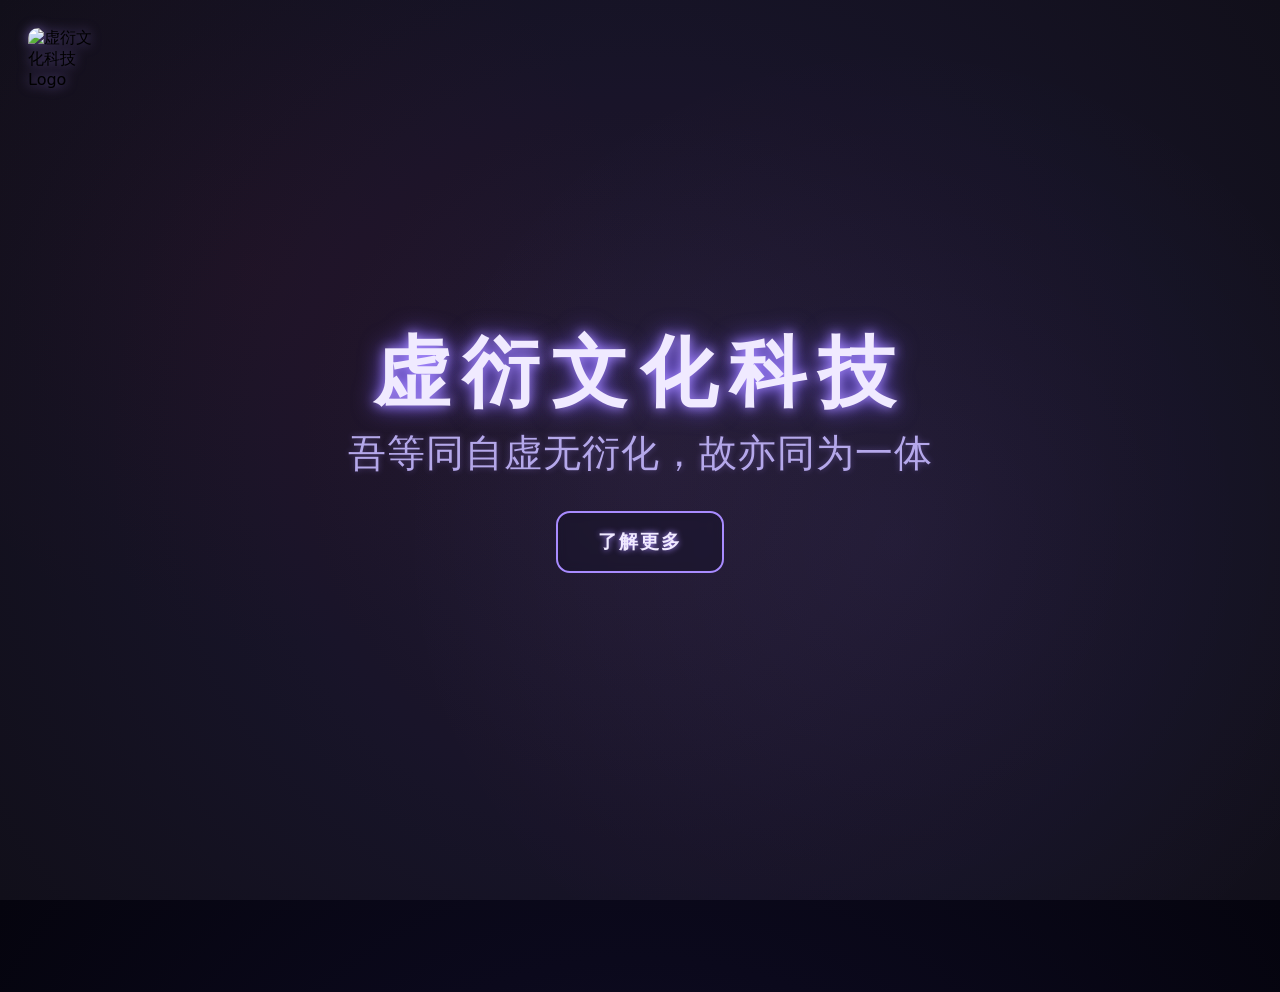
==== index.html @ 368e0010 "perf: 全面优化 — WebP图片/公共代码/无障碍/动画降级/分享meta - 图片: PNG(31.4MB) -> WebP(2.4MB)，压缩92%；新增38张分镜图修复文本模板页裂图 - " ====
<!DOCTYPE html>
<html lang="zh-CN">
<head>
    <meta charset="UTF-8">
    <meta name="viewport" content="width=device-width, initial-scale=1.0, user-scalable=no, viewport-fit=cover">
    <title>虚衍|主页</title>
    <link id="faviconLink" rel="icon" type="image/webp" href="./0虚衍主页/logo.webp">
    <link rel="apple-touch-icon" href="./0虚衍主页/logo.webp">
    <meta name="theme-color" content="#131129">
    <meta name="description" content="虚衍教派官方网站 — 虚无中衍化的世界，从诞生到神明意志的完整叙事。">
    <meta property="og:type" content="website">
    <meta property="og:site_name" content="虚衍教派">
    <meta property="og:title" content="虚衍 | 虚衍教派">
    <meta property="og:description" content="虚衍教派官方网站 — 虚无中衍化的世界，从诞生到神明意志的完整叙事。">
    <meta property="og:image" content="./0虚衍主页/logo.webp">
    <meta name="twitter:card" content="summary_large_image">
    <meta name="twitter:title" content="虚衍 | 虚衍教派">
    <meta name="twitter:description" content="虚衍教派官方网站 — 虚无中衍化的世界，从诞生到神明意志的完整叙事。">
    <meta name="twitter:image" content="./0虚衍主页/logo.webp">
<style>
        /* ---------- 全局样式重置 + 响应式基准 ---------- */
        * {
            margin: 0;
            padding: 0;
            box-sizing: border-box;
            user-select: none;
            -webkit-tap-highlight-color: transparent;
        }

        body {
            width: 100vw;
            height: 100vh;
            overflow: hidden;
            background: radial-gradient(circle at center, #131129 0%, #0b091c 50%, #05040e 100%);
            font-family: "思源黑体", "微软雅黑", "Segoe UI", system-ui, -apple-system, BlinkMacSystemFont, sans-serif;
            display: flex;
            flex-direction: column;
            align-items: center;
            justify-content: center;
            position: relative;
            cursor: default;
            touch-action: manipulation;
        }

        /* 长按进度圆环 */
        .press-ring {
            position: fixed;
            width: clamp(44px, 8vw, 60px);
            height: clamp(44px, 8vw, 60px);
            pointer-events: none;
            z-index: 9999;
            display: none;
            transform: translate(-50%, -50%);
            left: 0;
            top: 0;
        }

        .white-flash {
            position: fixed;
            inset: 0;
            background: #ffffff;
            opacity: 0;
            pointer-events: none;
            z-index: 999999;
            transition: opacity 1s ease;
        }

        /* 星空背景容器 */
        .sky-container {
            position: absolute;
            width: 100vw;
            height: 100vh;
            top: 0;
            left: 0;
            pointer-events: none;
        }

        .bg-glow {
            position: absolute;
            width: 100%;
            height: 100%;
            background: radial-gradient(circle at center, rgba(122, 9, 28, 0.05) 0%, transparent 70%);
        }

        .nebula {
            position: absolute;
            width: 100%;
            height: 100%;
            background: 
                radial-gradient(circle clamp(180px, 35vw, 380px) at 20% 30%, rgba(122, 9, 28, 0.08) 0%, transparent 100%),
                radial-gradient(circle clamp(240px, 45vw, 500px) at 70% 60%, rgba(168, 139, 255, 0.06) 0%, transparent 100%);
        }

        .mist {
            position: absolute;
            width: 100%;
            height: 100%;
            background: rgba(224, 216, 255, 0.05);
            animation: mistPulse 10s infinite ease-in-out;
        }
        @keyframes mistPulse {
            0%, 100% { opacity: 0.2; }
            50% { opacity: 0.5; }
        }

        .distant-star {
            position: absolute;
            background: #e0d8ff;
            border-radius: 50%;
            filter: drop-shadow(0 0 5px #a88bff);
            animation: starTwinkle var(--twinkle-duration) infinite ease-in-out;
        }
        @keyframes starTwinkle {
            0%, 100% { opacity: 0.8; transform: scale(0.5); }
            50% { opacity: 1; transform: scale(1.5); }
        }

        /* Logo样式 (呼吸发光 + 触碰辉光) */
        .logo {
            position: fixed;
            top: clamp(12px, 3vw, 28px);
            left: clamp(12px, 3vw, 28px);
            width: clamp(45px, 8vw, 70px);
            height: auto;
            z-index: 100;
            cursor: pointer;
            transition: transform 0.2s cubic-bezier(0.2, 0.9, 0.4, 1.1);
            border-radius: 12px;
            background: transparent;
        }
        .logo-img {
            width: 100%;
            height: auto;
            display: block;
            border-radius: 10px;
            animation: logoRotate 25s linear infinite, logoBreathingGlow 10s ease-in-out infinite;
            transform-origin: center;
            filter: drop-shadow(0 0 6px rgba(168, 139, 255, 0.6));
        }
        @keyframes logoRotate {
            0% { transform: rotate(0deg); }
            100% { transform: rotate(360deg); }
        }
        @keyframes logoBreathingGlow {
            0%, 100% { filter: drop-shadow(0 0 10px rgba(168, 139, 255, 0.5)) drop-shadow(0 0 50px rgba(122, 92, 255, 0.3)); }
            50% { filter: drop-shadow(0 0 5px #a88bff) drop-shadow(0 0 10px rgba(168, 139, 255, 0.8)); }
        }
        .logo::after {
            content: '';
            position: absolute;
            top: -6px;
            left: -6px;
            right: -6px;
            bottom: -6px;
            background: radial-gradient(circle, rgba(168, 139, 255, 0.3), transparent 70%);
            border-radius: 20px;
            opacity: 0;
            transition: opacity 0.25s ease;
            pointer-events: none;
            z-index: -1;
        }
        .logo:hover::after,
        .logo:active::after,
        .logo.touch-glow::after {
            opacity: 0.9;
        }
        .logo:active {
            transform: scale(0.97);
        }

        /* 主容器 */
        .main-content {
            text-align: center;
            z-index: 5;
            transition: transform 0.3s ease;
            width: 90%;
            max-width: 1200px;
            margin: 0 auto;
            padding: 0 1rem;
        }
        .main-content.move-up {
            transform: translateY(clamp(-60px, -10vh, -100px));
        }

        /* 主标题样式 */
        .main-title {
            font-size: clamp(3rem, 6vw, 5rem);
            font-weight: 1000;
            letter-spacing: clamp(4px, 1.5vw, 12px);
            text-shadow: 0 0 12px #a88bff, 0 0 25px #7a5cff;
            margin-bottom: 0.5rem;
            animation: glowPulse 5s infinite ease-in-out, fadeUp 0.8s ease;
            line-height: 1.2;
            white-space: nowrap;
            color: #f0eaff;
        }
        @keyframes glowPulse {
            0%, 100% { text-shadow: 0 0 15px #a88bff, 0 0 30px #7a5cff; }
            50% { text-shadow: 0 0 25px #c5b8ff, 0 0 50px #a88bff; }
        }

        /* 副标题样式 */
        .sub-title {
            font-size: clamp(1rem, 3vw, 2.5rem);
            color: #c5b8ff;
            letter-spacing: 1px;
            opacity: 0.9;
            margin-bottom: 2rem;
            animation: fadeUp 0.8s ease;
            font-weight: 400;
            text-shadow: 0 0 6px rgba(168, 139, 255, 0.4);
        }

        @keyframes fadeUp {
            from { opacity: 0; transform: translateY(20px); }
            to { opacity: 1; transform: translateY(0); }
        }

        @media (max-width: 640px) {
            .main-title { white-space: normal; word-break: break-word; letter-spacing: clamp(2px, 2vw, 15px); }
        }

        /* 按钮样式 - 完全继承虚衍世界按钮的字体风格 (字重、字间距、阴影强化) */
        .btn-wrap {
            position: relative;
            display: inline-block;
            z-index: 11;
        }
        .more-btn, .nav-btn {
            padding: clamp(10px, 2vh, 16px) clamp(20px, 6vw, 40px);
            font-size: clamp(0.9rem, 3vw, 1.2rem);
            /* 关键调整: 字体重合虚衍世界按钮风格 */
            font-weight: 600;           /* 原500调整为600，与虚衍世界按钮一致 */
            letter-spacing: 2px;        /* 增加字间距，对齐虚衍世界按钮风格 */
            color: #f0eaff;
            background: rgba(11, 9, 28, 0.25);
            border: 2px solid #a88bff;
            border-radius: clamp(8px, 2vw, 14px);
            text-shadow: 0 0 6px #a88bff;   /* 强化文字光晕，更贴近虚衍世界按钮 */
            cursor: pointer;
            transition: all 0.25s cubic-bezier(0.2, 0.9, 0.4, 1.1);
            backdrop-filter: blur(5px);
            white-space: nowrap;
        }
        /* 与虚衍世界按钮一致的悬停效果：外发光 + 轻微放大 + 背景微光 */
        .more-btn:hover, .nav-btn:hover {
            transform: scale(1.02);
            background: rgba(168, 139, 255, 0.2);
            border-color: #d4c8ff;
            box-shadow: 0 0 0 2px rgba(168, 139, 255, 0.5), 0 0 18px rgba(168, 139, 255, 0.6);
            text-shadow: 0 0 8px #d4c8ff, 0 0 12px #a88bff;  /* 悬停时光晕增强，模仿虚衍世界交互 */
        }

        /* 导航弹出层 - 增大尺寸避免发光被裁剪 */
        .nav-overlay {
            position: absolute;
            top: 100%;
            left: 50%;
            transform: translateX(-50%);
            display: flex;
            justify-content: center;
            align-items: center;
            gap: clamp(30px, 6vw, 70px);
            z-index: 88888;
            opacity: 0;
            pointer-events: none;
            transition: opacity 0.25s ease;
            margin-top: clamp(60px, 15vh, 0px);
            flex-wrap: wrap;
            max-width: 95vw;
            width: max-content;
            max-height: 70vh;
            overflow-y: auto;
            overflow-x: hidden;
            padding: 1rem 1.5rem;
            background: transparent;
            border-radius: 28px;
        }
        .nav-overlay::-webkit-scrollbar {
            width: 6px;
            height: 6px;
        }
        .nav-overlay::-webkit-scrollbar-track {
            background: rgba(168, 139, 255, 0.1);
            border-radius: 6px;
        }
        .nav-overlay::-webkit-scrollbar-thumb {
            background: rgba(168, 139, 255, 0.5);
            border-radius: 6px;
        }

        /* 粒子样式 */
        .btn-particle, .float-particle {
            position: absolute;
            border-radius: 50%;
            opacity: 1;
            filter: drop-shadow(0 0 5px #a88bff);
            pointer-events: none;
            z-index: 999;
        }
        .btn-particle {
            width: 5px;
            height: 5px;
            background: #e0d8ff;
            animation: btnParticleFade 1s ease-out forwards;
        }
        .float-particle {
            width: 5px;
            height: 5px;
            background: #e0d8ff;
            animation: particleFloat 1.5s ease-out forwards;
        }
        @keyframes btnParticleFade {
            0% { transform: translate(0,0) scale(1); opacity: 0.9; }
            100% { transform: translate(var(--tx), var(--ty)) scale(0); opacity: 0; }
        }
        @keyframes particleFloat {
            0% { transform: translate(0,0) scale(1); opacity: 0.9; }
            100% { transform: translate(var(--tx), var(--ty)) scale(0); opacity: 0; }
        }

        /* 星光流动效果 */
        .starlight {
            position: absolute;
            background: #e0d8ff;
            border-radius: 50%;
            filter: drop-shadow(0 0 5px #a88bff);
            z-index: 3;
            transition: transform 0.05s linear;
            animation: randomBlink var(--blink-duration) infinite ease-in-out;
            pointer-events: auto;
        }
        @keyframes randomBlink {
            0% { opacity: var(--min-opacity); transform: scale(var(--min-opacity)); }
            50% { opacity: var(--max-opacity); transform: scale(var(--max-opacity)); }
            100% { opacity: var(--min-opacity); transform: scale(var(--min-opacity)); }
        }

        /* 空闲提示文字 - 采用导航页底部注释风格 */
        .idle-footer-tip {
            position: fixed;
            bottom: 30px;
            left: 50%;
            transform: translateX(-50%);
            text-align: center;
            font-size: 0.75rem;
            color: #a88bcc;
            background: transparent;
            padding-top: 0;
            z-index: 10000;
            white-space: nowrap;
            font-family: inherit;
            opacity: 0;
            transition: opacity 0.4s ease;
            pointer-events: none;
            letter-spacing: 1px;
            width: auto;
            max-width: 90vw;
        }
        @media (max-width: 640px) {
            .idle-footer-tip {
                white-space: normal;
                width: 80%;
                font-size: 0.7rem;
                bottom: 20px;
            }
        }
    </style>
    <link rel="stylesheet" href="./assets/theme.css">
    <script src="./assets/common.js"></script>
</head>
<body>

<svg class="press-ring" viewBox="0 0 60 60">
    <circle cx="30" cy="30" r="20" fill="none" stroke="rgba(168,139,255,0.3)" stroke-width="5"/>
    <circle id="progressCircle" cx="30" cy="30" r="20" fill="none" stroke="#a88bff" stroke-width="5"
            stroke-dasharray="125.6" stroke-dashoffset="125.6" stroke-linecap="round"
            transform="rotate(-90 30 30)"/>
</svg>
<div class="white-flash"></div>
<div class="sky-container">
    <div class="bg-glow"></div>
    <div class="nebula"></div>
    <div class="mist"></div>
</div>
<div class="logo" id="homeLogoBtn">
    <img class="logo-img" id="logoImg" alt="虚衍文化科技Logo">
</div>

<div class="main-content" role="main">
    <h1 class="main-title" id="mainTitle">虚衍文化科技</h1>
    <p class="sub-title" id="subTitle">吾等同自虚无衍化，故亦同为一体</p>
    <div class="btn-wrap">
        <button class="more-btn" id="mainBtn">了解更多</button>
    </div>
    <div class="nav-overlay" id="navOverlay"></div>
</div>

<div class="idle-footer-tip" id="idleTip">长按按钮收集光点切换界面状态</div>

<script>
    (function(){
        "use strict";

        // ---------- 直接定义常量（参数回归分散）----------
        const LOGO_IMG_SRC = "./0虚衍主页/logo-0.webp";
        const FAVICON_SRC = "./0虚衍主页/logo.webp";
        const MAIN_TITLE_TEXT = "虚衍文化科技";
        const SUB_TITLE_TEXT = "吾等自虚无衍化，故应亦同为一体";
        const BTN_DEFAULT_TEXT = "了解更多";
        const BTN_ACTIVE_TEXT = "回归初始";

        const NAV_BUTTONS = [
            { text: "虚衍世界", link: "1虚衍世界.html", target: "_self" },
            { text: "造物信息", link: "2造物信息.html", target: "_self" },
            { text: "了解我们", link: "3了解我们.html", target: "_self" },
            { text: "加入我们", link: "4加入我们.html", target: "_self" }
        ];

        // 星星相关常量
        const DISTANT_STAR_COUNT = 35;
        const DISTANT_STAR_MIN_SIZE = 1.5;
        const DISTANT_STAR_MAX_SIZE = 5;
        const TWINKLE_MIN_DUR = 2;
        const TWINKLE_MAX_DUR = 5;

        // 星光相关常量
        const STARLIGHT_CREATE_INTERVAL = 1000;
        const STARLIGHT_MIN_SIZE = 2;
        const STARLIGHT_MAX_SIZE = 10;
        const STARLIGHT_MIN_SPEED = 0.25;
        const STARLIGHT_MAX_SPEED = 0.5;
        const BLINK_MIN_DUR = 2.5;
        const BLINK_MAX_DUR = 5;
        const BLINK_MIN_OPACITY = 0.1;
        const BLINK_MAX_OPACITY = 1.0;

        // 交互常量
        const BUTTON_SAFE_ZONE_EXPAND = 50;
        const ATTRACT_RANGE = 150;
        const TRIGGER_NUM = 5;
        const CONSUME_DURATION = 1000;
        const PEAK_DURATION = 1500;
        const RING_DURATION = 1000;
        const MOUSE_ADSORB_SMOOTHNESS = 0.15;
        const BUTTON_ADSORB_SPEED = 0.1;
        const BUTTON_ADSORB_TRIGGER_DIST = 5;
        const FADE_LIGHT_STEP = 0.05;
        const FADE_LIGHT_INTERVAL = 40;

        // 粒子常量
        const BTN_PARTICLE_COUNT = 10;
        const BTN_HOVER_PARTICLE_COUNT = 15;
        const BTN_PARTICLE_MAX_TX = 100;
        const BTN_PARTICLE_MAX_TY = 100;
        const FLOAT_PARTICLE_COUNT = 10;
        const FLOAT_PARTICLE_MAX_TX = 75;
        const FLOAT_PARTICLE_MAX_TY = 75;
        const FLOAT_PARTICLE_TY_OFFSET = -25;
        const FLOAT_PARTICLE_REMOVE_DELAY = 2000;

        // DOM 元素
        const whiteFlash = document.querySelector('.white-flash');
        const navOverlay = document.querySelector('.nav-overlay');
        const mainBtn = document.querySelector('.more-btn');
        const mainContent = document.querySelector('.main-content');
        const pressRing = document.querySelector('.press-ring');
        const progressCircle = document.getElementById('progressCircle');
        const circumference = 2 * Math.PI * 20;
        progressCircle.style.strokeDasharray = circumference;
        progressCircle.style.strokeDashoffset = circumference;

        // 状态变量
        let isAbsorb = false, isConsume = false, lightPeakHold = false, mouseAdsorbOn = false;
        let isHolding = false, isFlashing = false, flashRound = 0;
        let mouseX = 0, mouseY = 0, mouseDownTime = 0;
        let starList = [];
        let starlightInterval = null;
        let animationFrameId = null;

        // 空闲检测相关
        let idleTimer = null;
        const idleTip = document.getElementById('idleTip');
        const IDLE_DELAY = 5000;
        function resetIdleTimer() {
            if(idleTip) idleTip.style.opacity = '0';
            if(idleTimer) clearTimeout(idleTimer);
            idleTimer = setTimeout(() => {
                if(idleTip && !document.hidden) idleTip.style.opacity = '1';
            }, IDLE_DELAY);
        }
        function onUserActivity() {
            resetIdleTimer();
        }

        // 页面可见性管理 (停止/恢复动画与生成器)
        let isPageVisible = true;
        function pauseAllAnimations() {
            if(animationFrameId) {
                cancelAnimationFrame(animationFrameId);
                animationFrameId = null;
            }
            if(starlightInterval) {
                clearInterval(starlightInterval);
                starlightInterval = null;
            }
        }
        function resumeAllAnimations() {
            if(!isPageVisible) return;
            if(!animationFrameId) animationFrameId = requestAnimationFrame(animationLoop);
            if(!starlightInterval) starlightInterval = setInterval(createStarlight, STARLIGHT_CREATE_INTERVAL);
        }
        function handleVisibilityChange() {
            isPageVisible = !document.hidden;
            if(isPageVisible) {
                resumeAllAnimations();
                resetIdleTimer();
            } else {
                pauseAllAnimations();
                if(idleTip) idleTip.style.opacity = '0';
                if(idleTimer) clearTimeout(idleTimer);
            }
        }
        document.addEventListener('visibilitychange', handleVisibilityChange);

        // ----- 基础样式与内容渲染 -----
        function renderStaticContent() {
            const logoImg = document.getElementById('logoImg');
            if(logoImg) logoImg.src = LOGO_IMG_SRC;
            document.getElementById('mainTitle').innerText = MAIN_TITLE_TEXT;
            document.getElementById('subTitle').innerText = SUB_TITLE_TEXT;
            document.getElementById('mainBtn').innerText = BTN_DEFAULT_TEXT;
            const faviconLink = document.getElementById('faviconLink');
            faviconLink.href = FAVICON_SRC;
            faviconLink.type = 'image/png';

            const navOverlayDiv = document.getElementById('navOverlay');
            navOverlayDiv.innerHTML = '';
            NAV_BUTTONS.forEach(btn => {
                if(!btn.text.trim()) return;
                const navBtn = document.createElement('button');
                navBtn.className = 'nav-btn';
                navBtn.innerText = btn.text;
                navBtn.addEventListener('click', (e) => {
                    e.stopPropagation();
                    if(btn.link && btn.link !== '#') {
                        if(btn.target === '_blank') window.open(btn.link);
                        else window.location.href = btn.link;
                    }
                });
                navOverlayDiv.appendChild(navBtn);
            });
        }

        // ----- 星空 (固定星星) -----
        function createDistantStar() {
            const sky = document.querySelector(".sky-container");
            const star = document.createElement("div");
            star.className = "distant-star";
            const size = DISTANT_STAR_MIN_SIZE + Math.random() * (DISTANT_STAR_MAX_SIZE - DISTANT_STAR_MIN_SIZE);
            star.style.width = `${size}px`;
            star.style.height = `${size}px`;
            star.style.left = `${Math.random() * 100}%`;
            star.style.top = `${Math.random() * 100}%`;
            const duration = TWINKLE_MIN_DUR + Math.random() * (TWINKLE_MAX_DUR - TWINKLE_MIN_DUR);
            star.style.setProperty('--twinkle-duration', `${duration}s`);
            sky.appendChild(star);
        }
        // 减少动态效果时降低星点数量
        (function () {
            var n = XY.reduceMotion ? Math.round(DISTANT_STAR_COUNT * 0.4) : DISTANT_STAR_COUNT;
            for (let i = 0; i < n; i++) createDistantStar();
        })();

        // ----- 粒子效果 (按钮、悬浮) -----
        function createBtnParticles(btn, count = BTN_PARTICLE_COUNT) {
            const rect = btn.getBoundingClientRect();
            const cx = rect.left + rect.width / 2;
            const cy = rect.top + rect.height / 2;
            for(let i=0;i<count;i++) {
                const p = document.createElement('div');
                p.className = 'btn-particle';
                const tx = (Math.random() - 0.5) * BTN_PARTICLE_MAX_TX;
                const ty = (Math.random() - 0.5) * BTN_PARTICLE_MAX_TY;
                p.style.setProperty('--tx', `${tx}px`);
                p.style.setProperty('--ty', `${ty}px`);
                p.style.left = `${cx}px`;
                p.style.top = `${cy}px`;
                document.body.appendChild(p);
                setTimeout(() => p.remove(), 1000);
            }
        }

        function createFloatParticles(x, y) {
            for(let i=0;i<FLOAT_PARTICLE_COUNT;i++) {
                const p = document.createElement('div');
                p.className = 'float-particle';
                const tx = (Math.random() - 0.5) * FLOAT_PARTICLE_MAX_TX;
                const ty = (Math.random() - 0.5) * FLOAT_PARTICLE_MAX_TY + FLOAT_PARTICLE_TY_OFFSET;
                p.style.setProperty('--tx', `${tx}px`);
                p.style.setProperty('--ty', `${ty}px`);
                p.style.left = `${x}px`;
                p.style.top = `${y}px`;
                document.body.appendChild(p);
                setTimeout(() => p.remove(), 1500 + FLOAT_PARTICLE_REMOVE_DELAY);
            }
        }

        // ----- 流光 (starlight) 逻辑 -----
        function getButtonSafeZone() {
            const r = mainBtn.getBoundingClientRect();
            const expand = BUTTON_SAFE_ZONE_EXPAND;
            return { x1: r.left - expand, x2: r.right + expand, y1: r.top - expand, y2: r.bottom + expand };
        }

        function createStarlight() {
            if(!isPageVisible) return;
            const safe = getButtonSafeZone();
            let x, y;
            do {
                x = Math.random() * window.innerWidth;
                y = window.innerHeight + 10;
            } while (x > safe.x1 && x < safe.x2 && y > safe.y1 && y < safe.y2);
            const star = document.createElement("div");
            star.className = "starlight";
            star.size = Math.random() * (STARLIGHT_MAX_SIZE - STARLIGHT_MIN_SIZE) + STARLIGHT_MIN_SIZE;
            star.baseSpeed = Math.random() * (STARLIGHT_MAX_SPEED - STARLIGHT_MIN_SPEED) + STARLIGHT_MIN_SPEED;
            star.x = x; star.y = y;
            const blinkDuration = (Math.random() * (BLINK_MAX_DUR - BLINK_MIN_DUR) + BLINK_MIN_DUR).toFixed(2);
            const minOpacity = (Math.random() * (BLINK_MAX_OPACITY - BLINK_MIN_OPACITY) + BLINK_MIN_OPACITY).toFixed(2);
            const maxOpacity = (Math.random() * (1 - BLINK_MAX_OPACITY) + BLINK_MAX_OPACITY).toFixed(2);
            star.style.width = star.size + "px";
            star.style.height = star.size + "px";
            star.style.setProperty('--blink-duration', `${blinkDuration}s`);
            star.style.setProperty('--min-opacity', minOpacity);
            star.style.setProperty('--max-opacity', maxOpacity);
            star.addEventListener('mouseenter', e => createFloatParticles(e.clientX, e.clientY));
            star.addEventListener('touchstart', e => { const touch = e.touches[0]; createFloatParticles(touch.clientX, touch.clientY); });
            document.body.appendChild(star);
            starList.push(star);
        }

        function releaseStars() { isAbsorb = false; if(isFlashing && !lightPeakHold) { isConsume = false; isFlashing = false; lightPeakHold = false; fadeLight(); } }
        function resetRing() { progressCircle.style.strokeDashoffset = circumference; pressRing.style.display = 'none'; isHolding = false; }
        function updateRing(percent) { progressCircle.style.strokeDashoffset = circumference * (1 - percent); }

        function fadeLight() {
            let fade = setInterval(() => {
                let op = parseFloat(whiteFlash.style.opacity);
                op -= FADE_LIGHT_STEP;
                if(op <= 0) { whiteFlash.style.opacity = 0; clearInterval(fade); lightPeakHold = false; isConsume = false; isFlashing = false; }
                else whiteFlash.style.opacity = op;
            }, FADE_LIGHT_INTERVAL);
        }

        function resetRound() {
            starList.forEach(item => item.remove());
            starList.length = 0;
            flashRound++;
            if(flashRound % 2 === 1) {
                navOverlay.style.opacity = '1';
                navOverlay.style.pointerEvents = 'auto';
                mainContent.classList.add('move-up');
                mainBtn.innerText = BTN_ACTIVE_TEXT;
            } else {
                navOverlay.style.opacity = '0';
                navOverlay.style.pointerEvents = 'none';
                mainContent.classList.remove('move-up');
                mainBtn.innerText = BTN_DEFAULT_TEXT;
            }
            fadeLight();
            isFlashing = false;
        }

        // 动画循环 (星光移动)
        function animationLoop() {
            if(!isPageVisible) return;
            const btnRect = mainBtn.getBoundingClientRect();
            const cx = btnRect.left + btnRect.width / 2;
            const cy = btnRect.top + btnRect.height / 2;
            if(isConsume && !lightPeakHold && !isFlashing) {
                isFlashing = true;
                mouseDownTime = performance.now();
            }
            if(isConsume && !lightPeakHold && isFlashing) {
                const now = performance.now();
                const progress = Math.min(1, (now - mouseDownTime) / CONSUME_DURATION);
                whiteFlash.style.opacity = progress;
                if(progress >= 1) { lightPeakHold = true; setTimeout(resetRound, PEAK_DURATION); }
            }
            for(let i = starList.length-1; i >= 0; i--) {
                const s = starList[i];
                if(s.y < -50 || s.x < -50 || s.x > window.innerWidth + 50) {
                    s.remove(); starList.splice(i,1); continue;
                }
                if(!isAbsorb) s.y -= s.baseSpeed * 0.5;
                if(!isAbsorb && mouseAdsorbOn) {
                    const dx = mouseX - s.x, dy = mouseY - s.y;
                    if(Math.hypot(dx, dy) < ATTRACT_RANGE) {
                        s.x += dx * MOUSE_ADSORB_SMOOTHNESS;
                        s.y += dy * MOUSE_ADSORB_SMOOTHNESS;
                    }
                }
                if(isAbsorb) {
                    const dx = cx - s.x, dy = cy - s.y;
                    s.x += dx * BUTTON_ADSORB_SPEED;
                    s.y += dy * BUTTON_ADSORB_SPEED;
                    if(Math.hypot(dx, dy) < BUTTON_ADSORB_TRIGGER_DIST && !isConsume && starList.length >= TRIGGER_NUM) isConsume = true;
                }
                s.style.left = (s.x - s.size/2) + "px";
                s.style.top = (s.y - s.size/2) + "px";
            }
            animationFrameId = requestAnimationFrame(animationLoop);
        }

        // ----- 长按圆环与鼠标吸附 -----
        function handlePointerStart(e, isTouch = false) {
            let target = isTouch ? e.touches[0].target : e.target;
            if(target.closest && target.closest('.logo')) return;
            if(target.classList && (target.classList.contains('more-btn') || target.classList.contains('nav-btn'))) return;
            if(!isTouch && e.button !== 0) return;
            isHolding = true;
            pressRing.style.display = 'block';
            const clientX = isTouch ? e.touches[0].clientX : e.clientX;
            const clientY = isTouch ? e.touches[0].clientY : e.clientY;
            pressRing.style.left = clientX + 'px';
            pressRing.style.top = clientY + 'px';
            updateRing(0);
            const startTime = Date.now();
            const ringLoop = () => {
                if(!isHolding) return;
                const elapsed = Date.now() - startTime;
                const percent = Math.min(1, elapsed / RING_DURATION);
                updateRing(percent);
                if(percent < 1) requestAnimationFrame(ringLoop);
                else { mouseAdsorbOn = !mouseAdsorbOn; resetRing(); }
            };
            ringLoop();
        }
        function handleMove(e, isTouch=false) {
            const clientX = isTouch ? e.touches[0].clientX : e.clientX;
            const clientY = isTouch ? e.touches[0].clientY : e.clientY;
            mouseX = clientX; mouseY = clientY;
            if(pressRing.style.display === 'block') {
                pressRing.style.left = clientX + 'px';
                pressRing.style.top = clientY + 'px';
            }
        }
        function handleEnd() { resetRing(); }

        function bindEvents() {
            document.addEventListener('mousedown', e => handlePointerStart(e, false));
            document.addEventListener('mousemove', e => handleMove(e, false));
            document.addEventListener('mouseup', handleEnd);
            document.addEventListener('mouseleave', resetRing);
            document.addEventListener('touchstart', e => { e.preventDefault(); handlePointerStart(e, true); }, { passive: false });
            document.addEventListener('touchmove', e => { e.preventDefault(); handleMove(e, true); }, { passive: false });
            document.addEventListener('touchend', handleEnd);
            document.addEventListener('touchcancel', handleEnd);
            mainBtn.addEventListener('mousedown', () => { isAbsorb = true; isConsume = false; lightPeakHold = false; whiteFlash.style.opacity = 0; isFlashing = false; });
            mainBtn.addEventListener('mouseup', releaseStars);
            mainBtn.addEventListener('mouseleave', releaseStars);
            mainBtn.addEventListener('touchstart', (e) => { e.preventDefault(); isAbsorb = true; isConsume = false; lightPeakHold = false; whiteFlash.style.opacity = 0; isFlashing = false; });
            mainBtn.addEventListener('touchend', releaseStars);
            mainBtn.addEventListener('touchcancel', releaseStars);
            mainBtn.addEventListener('mouseenter', () => createBtnParticles(mainBtn, BTN_HOVER_PARTICLE_COUNT));
            mainBtn.addEventListener('touchstart', (e) => { createBtnParticles(mainBtn, BTN_HOVER_PARTICLE_COUNT); }, { passive: false });
        }

        // ----- Logo 交互与跳转 -----
        var setupLogo = XY.setupLogo;

        // ----- 无障碍降级：键盘/鼠标用户可不依赖长按直接进入导航 -----
        function setupA11yFallback() {
            // 主按钮：Enter / Space（或双击）直接展开导航
            if (mainBtn) {
                mainBtn.setAttribute('aria-label', '进入虚衍导览');
                mainBtn.setAttribute('aria-expanded', 'false');
                mainBtn.addEventListener('keydown', function (e) {
                    if (e.key === 'Enter' || e.key === ' ' || e.key === 'Spacebar') {
                        e.preventDefault();
                        // 展开导航（等同一次长按完成）
                        starList.forEach(function (it) { it.remove(); });
                        starList.length = 0;
                        if (flashRound % 2 === 0) flashRound++;
                        navOverlay.style.opacity = '1';
                        navOverlay.style.pointerEvents = 'auto';
                        mainContent.classList.add('move-up');
                        mainBtn.innerText = BTN_ACTIVE_TEXT;
                        mainBtn.setAttribute('aria-expanded', 'true');
                        fadeLight();
                        // 焦点移入导航，便于键盘继续操作
                        var first = navOverlay.querySelector('button');
                        if (first) first.focus();
                    }
                });
            }

            // 减少动态效果时，降低星光生成频率以节省资源
            if (XY.reduceMotion && starlightInterval) {
                clearInterval(starlightInterval);
                starlightInterval = setInterval(createStarlight, STARLIGHT_CREATE_INTERVAL * 3);
            }
        }

        // ----- 空闲检测激活 -----
        function initIdleDetection() {
            const events = ['mousemove', 'click', 'touchstart', 'keydown', 'scroll'];
            events.forEach(ev => window.addEventListener(ev, onUserActivity));
            resetIdleTimer();
        }

        // ----- 初始化入口 -----
        function init() {
            renderStaticContent();
            bindEvents();
            setupLogo();
            setupA11yFallback();
            animationFrameId = requestAnimationFrame(animationLoop);
            starlightInterval = setInterval(createStarlight, STARLIGHT_CREATE_INTERVAL);
            initIdleDetection();
            isPageVisible = !document.hidden;
            if(!isPageVisible) pauseAllAnimations();
        }
        init();
    })();
</script>

    <script>
    /* 无障碍：为可点击容器补键盘操作（Enter / Space）与语义角色 */
    (function () {
        if (!window.XY) return;
        var SELECTORS = [{ sel: ".btn-wrap", label: "进入虚衍导览" }];

        SELECTORS.forEach(function (item) {
            document.querySelectorAll(item.sel).forEach(function (el, i) {
                if (el.tagName === 'A' || el.tagName === 'BUTTON') return;
                if (el.hasAttribute('role') && el.getAttribute('role') === 'button') return;

                el.setAttribute('role', 'button');
                el.setAttribute('tabindex', '0');
                el.classList.add('xy-focusable');

                /* 生成可读标签：优先 data-label / 内部文字 */
                var label = el.getAttribute('data-label')
                    || (el.textContent || '').trim().replace(/\s+/g, ' ').slice(0, 40)
                    || item.label;
                el.setAttribute('aria-label', label + (i > 0 ? ' ' + (i + 1) : ''));

                /* 键盘激活 = 派发一次 click，复用既有逻辑 */
                el.addEventListener('keydown', function (e) {
                    if (e.key === 'Enter' || e.key === ' ' || e.key === 'Spacebar') {
                        e.preventDefault();
                        el.click();
                    }
                });
            });
        });

        /* 视觉隐藏但可被读屏识别的页面标题 */
        if (!document.querySelector('.xy-sr-only')) {
            var h = document.createElement('h1');
            h.className = 'xy-sr-only';
            h.textContent = document.title || '虚衍教派';
            document.body.insertBefore(h, document.body.firstChild);
        }
    })();
    </script>
</body>
</html>
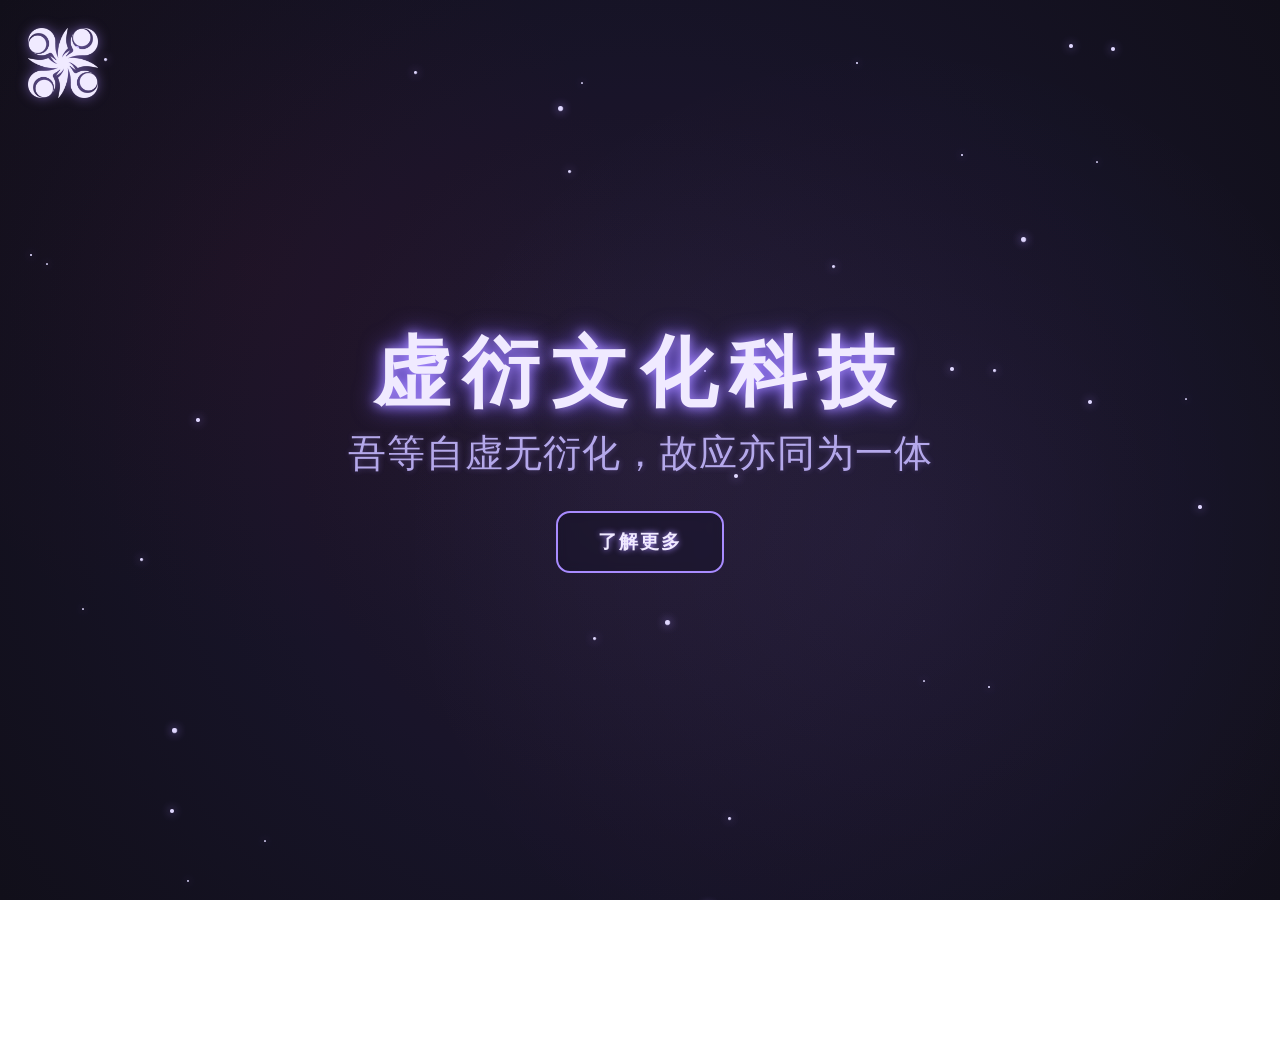
==== commit 05e9c06a: "feat: 主页按钮文案接入表格驱动；补齐 site-config.json 与全站优化 - assets/common.js: 新增 applyConfig/autoApplyConfig 与 da" ====
--- a/index.html
+++ b/index.html
@@ -383,15 +383,15 @@
     <div class="nebula"></div>
     <div class="mist"></div>
 </div>
-<div class="logo" id="homeLogoBtn">
+<div class="logo" id="homeLogoBtn" role="button" tabindex="0" aria-label="前往万象导览" title="前往万象导览">
     <img class="logo-img" id="logoImg" alt="虚衍文化科技Logo">
 </div>
 
 <div class="main-content" role="main">
-    <h1 class="main-title" id="mainTitle">虚衍文化科技</h1>
-    <p class="sub-title" id="subTitle">吾等同自虚无衍化，故亦同为一体</p>
+    <h1 class="main-title" id="mainTitle" data-config-sheet="01_主页" data-config-name="主标题">虚衍文化科技</h1>
+    <p class="sub-title" id="subTitle" data-config-sheet="01_主页" data-config-name="副标题">吾等同自虚无衍化，故亦同为一体</p>
     <div class="btn-wrap">
-        <button class="more-btn" id="mainBtn">了解更多</button>
+        <button class="more-btn" id="mainBtn" data-config-sheet="01_主页" data-config-name="主按钮 · 默认态" data-config-active-name="主按钮 · 激活态">了解更多</button>
     </div>
     <div class="nav-overlay" id="navOverlay"></div>
 </div>
@@ -407,8 +407,8 @@
         const FAVICON_SRC = "./0虚衍主页/logo.webp";
         const MAIN_TITLE_TEXT = "虚衍文化科技";
         const SUB_TITLE_TEXT = "吾等自虚无衍化，故应亦同为一体";
-        const BTN_DEFAULT_TEXT = "了解更多";
-        const BTN_ACTIVE_TEXT = "回归初始";
+        let BTN_DEFAULT_TEXT = "了解更多";
+        let BTN_ACTIVE_TEXT = "回归初始";
 
         const NAV_BUTTONS = [
             { text: "虚衍世界", link: "1虚衍世界.html", target: "_self" },
@@ -810,12 +810,32 @@
             resetIdleTimer();
         }
 
+        // ----- 表格驱动：文案/标题由《虚衍网站内容配置总表》控制 -----
+        // 链路：改表 → .虚衍网站内容配置总表.ref/build.py 导出 assets/site-config.json → 本页读回。
+        // 读不到（离线打开 / 网络异常）时静默跳过，页面继续用上面的内置常量。
+        function applyTableConfig() {
+            if (!window.XY || !XY.autoApplyConfig) return;
+            XY.autoApplyConfig().then(function (res) {
+                if (!res || !res.applied) return;
+                const btn = document.getElementById('mainBtn');
+                if (!btn) return;
+                // 主按钮是双态元素，取回两套文案后按当前状态重挂
+                const dv = btn.getAttribute('data-config-value');
+                const av = btn.getAttribute('data-config-active-value');
+                if (dv) BTN_DEFAULT_TEXT = dv;
+                if (av) BTN_ACTIVE_TEXT = av;
+                btn.innerText = (flashRound % 2 === 1) ? BTN_ACTIVE_TEXT : BTN_DEFAULT_TEXT;
+                // 主标题 / 副标题由 XY.applyConfig 依 data-config-* 属性自动套用
+            }).catch(function () { /* 静默回落 */ });
+        }
+
         // ----- 初始化入口 -----
         function init() {
             renderStaticContent();
             bindEvents();
-            setupLogo();
+            setupLogo('./0-1虚衍导航.html', '.logo', 'logoImg', '前往万象导览');
             setupA11yFallback();
+            applyTableConfig();
             animationFrameId = requestAnimationFrame(animationLoop);
             starlightInterval = setInterval(createStarlight, STARLIGHT_CREATE_INTERVAL);
             initIdleDetection();
--- a/assets/theme.css
+++ b/assets/theme.css
@@ -0,0 +1,230 @@
+/* 虚衍教派 — 公共样式
+ * 包含：设计令牌、星空背景、logo、动画降级、无障碍辅助类
+ * 各页面通过 <link rel="stylesheet" href="./assets/theme.css"> 引入
+ */
+
+/* ---------- 设计令牌 ---------- */
+:root {
+    --xy-bg-deep: #05040e;
+    --xy-bg-mid: #0b091c;
+    --xy-bg-core: #131129;
+    --xy-accent: #a88bff;
+    --xy-accent-soft: #e0d8ff;
+    --xy-glow: rgba(122, 9, 28, 0.08);
+    --xy-radius: 12px;
+    --xy-ease: cubic-bezier(0.2, 0.9, 0.4, 1.1);
+
+    /* 动画时长令牌 —— 供降级模式统一关闭 */
+    --xy-twinkle-duration: 4s;
+    --xy-mist-duration: 10s;
+}
+
+/* ---------- 星空背景 ---------- */
+.sky-container {
+    position: absolute;
+    width: 100vw;
+    height: 100vh;
+    top: 0;
+    left: 0;
+    pointer-events: none;
+    overflow: hidden;
+}
+
+.bg-glow {
+    position: absolute;
+    width: 100%;
+    height: 100%;
+    background: radial-gradient(circle at center, rgba(122, 9, 28, 0.05) 0%, transparent 70%);
+}
+
+.nebula {
+    position: absolute;
+    width: 100%;
+    height: 100%;
+    background:
+        radial-gradient(circle clamp(180px, 35vw, 380px) at 20% 30%, rgba(122, 9, 28, 0.08) 0%, transparent 100%),
+        radial-gradient(circle clamp(240px, 45vw, 500px) at 70% 60%, rgba(168, 139, 255, 0.06) 0%, transparent 100%);
+}
+
+.mist {
+    position: absolute;
+    width: 100%;
+    height: 100%;
+    background: rgba(224, 216, 255, 0.05);
+    animation: xyMistPulse var(--xy-mist-duration) infinite ease-in-out;
+}
+
+@keyframes xyMistPulse {
+    0%, 100% { opacity: 0.2; }
+    50%      { opacity: 0.5; }
+}
+
+.distant-star {
+    position: absolute;
+    background: #e0d8ff;
+    border-radius: 50%;
+    filter: drop-shadow(0 0 5px #a88bff);
+    animation: xyStarTwinkle var(--xy-twinkle-duration) infinite ease-in-out;
+    will-change: opacity, transform;
+}
+
+@keyframes xyStarTwinkle {
+    0%, 100% { opacity: 0.8; transform: scale(0.5); }
+    50%      { opacity: 1;   transform: scale(1.5); }
+}
+
+/* ---------- Logo ---------- */
+.xy-logo {
+    position: fixed;
+    top: clamp(12px, 3vw, 28px);
+    left: clamp(12px, 3vw, 28px);
+    width: clamp(45px, 8vw, 70px);
+    height: auto;
+    z-index: 100;
+    cursor: pointer;
+    transition: transform 0.2s var(--xy-ease);
+    border-radius: var(--xy-radius);
+    background: transparent;
+}
+
+.xy-logo:focus-visible {
+    outline: 2px solid var(--xy-accent);
+    outline-offset: 3px;
+}
+
+/* ---------- 无障碍辅助 ---------- */
+.xy-sr-only {
+    position: absolute;
+    width: 1px;
+    height: 1px;
+    padding: 0;
+    margin: -1px;
+    overflow: hidden;
+    clip: rect(0, 0, 0, 0);
+    white-space: nowrap;
+    border: 0;
+}
+
+/* 键盘可聚焦的交互元素统一焦点环 */
+[role="button"]:focus-visible,
+.xy-focusable:focus-visible {
+    outline: 2px solid var(--xy-accent);
+    outline-offset: 3px;
+}
+
+/* ---------- 动画降级：尊重系统「减少动态效果」设置 ---------- */
+@media (prefers-reduced-motion: reduce) {
+    *,
+    *::before,
+    *::after {
+        animation-duration: 0.01ms !important;
+        animation-iteration-count: 1 !important;
+        transition-duration: 0.01ms !important;
+        scroll-behavior: auto !important;
+    }
+
+    .distant-star {
+        animation: none !important;
+        opacity: 0.85;
+    }
+
+    .mist {
+        animation: none !important;
+        opacity: 0.3;
+    }
+}
+
+/* ---------- 防止横向溢出（侧卡/投影有意超出视口，仅需裁剪滚动） ---------- */
+html {
+    overflow-x: hidden;
+    max-width: 100%;
+}
+
+body {
+    overflow-x: hidden;
+    max-width: 100%;
+}
+
+/* ------------------------------------------------------------------
+   富文本媒体容器
+   由 XY.renderRichText() 生成，对应标记：
+     [img:图片URL|描述]   [video:视频URL|标题]   [audio:音频URL|标题]
+   任何页面引入 theme.css + common.js 后即可直接使用这些标记。
+   ------------------------------------------------------------------ */
+.media-container {
+    margin: 1.5rem 0;
+    text-align: center;
+    border-radius: 1.2rem;
+    overflow: hidden;
+    background: rgba(18, 14, 40, 0.5);
+    border: 1px solid rgba(168, 139, 255, 0.2);
+    padding: 0.6rem;
+    transition: border-color 0.3s ease, box-shadow 0.3s ease;
+}
+
+.media-container:hover {
+    border-color: rgba(168, 139, 255, 0.5);
+    box-shadow: 0 0 20px rgba(168, 139, 255, 0.08);
+}
+
+.media-img {
+    max-width: 100%;
+    height: auto;
+    border-radius: 0.8rem;
+    display: block;
+    margin: 0 auto;
+    background: rgba(0, 0, 0, 0.3);
+    transition: transform 0.3s ease;
+}
+
+.media-img:hover {
+    transform: scale(1.01);
+}
+
+.media-video {
+    max-width: 100%;
+    border-radius: 0.8rem;
+    display: block;
+    margin: 0 auto;
+    background: #0a0818;
+    aspect-ratio: 16 / 9;
+    width: 100%;
+    height: auto;
+    box-shadow: 0 4px 16px rgba(0, 0, 0, 0.5);
+}
+
+/* 音频：无画面，做成细长条 */
+.media-audio {
+    display: block;
+    margin: 0 auto;
+    width: 100%;
+    max-width: 460px;
+    border-radius: 999px;
+    background: rgba(10, 8, 24, 0.85);
+    filter: sepia(0.25) hue-rotate(215deg) saturate(1.4);
+}
+
+.media-caption {
+    color: #c5b8ff;
+    font-size: 0.9rem;
+    padding: 0.6rem 0 0.2rem;
+    letter-spacing: 1px;
+    text-shadow: 0 0 6px rgba(168, 139, 255, 0.3);
+    opacity: 0.85;
+    font-weight: 400;
+}
+
+/* 媒体加载失败时的占位提示 */
+.media-fallback {
+    display: none;
+    color: #a88bcc;
+    font-size: 0.85rem;
+    padding: 0.5rem 0;
+}
+
+/* 减少动态效果时不做悬停缩放 */
+@media (prefers-reduced-motion: reduce) {
+    .media-img:hover {
+        transform: none;
+    }
+}
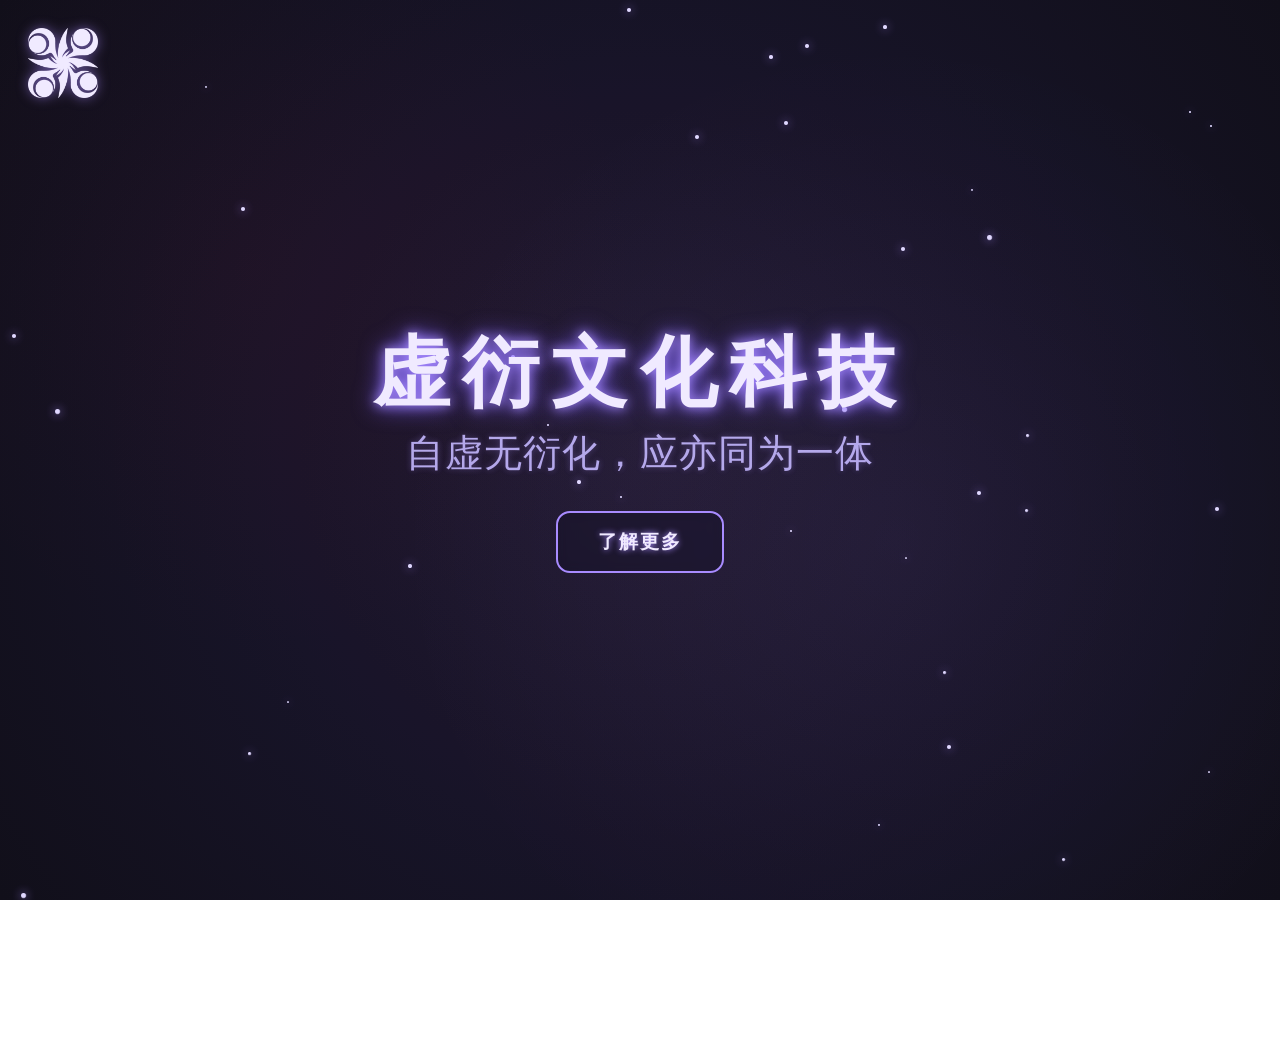
==== commit 91fa36b3: "chore: 同步内容配置总表 改动文件： - index.html - 0虚衍主页.html - 0-1虚衍导航.html - 1虚衍世界.html - 1-1虚衍之书.html - 2造物信息.h" ====
--- a/index.html
+++ b/index.html
@@ -367,6 +367,8 @@
         }
     </style>
     <link rel="stylesheet" href="./assets/theme.css">
+    <!-- 同步加载站点配置：首次绘制前配置即就位，避免「先旧文案后新文案」的闪烁 -->
+    <script src="./assets/site-config.js"></script>
     <script src="./assets/common.js"></script>
 </head>
 <body>
--- a/assets/theme.css
+++ b/assets/theme.css
@@ -132,6 +132,18 @@
         animation: none !important;
         opacity: 0.3;
     }
+}
+
+/* ------------------------------------------------------------------
+   配置就绪前不显示（防首屏文案闪烁）
+   页面在 <head> 同步加载 site-config.js，common.js 执行时先给 <html> 加
+   xy-cfg-pending，等配置套用完成再摘掉。这样「内置默认文案」永远不会被看到，
+   用户只会看到表格里的最终文案。
+   用 visibility 而不是 display，是为了保留占位、避免显示时版面跳动。
+   若配置始终读不到，common.js 会在 1.5s 后强制摘掉该类，不会一直空白。
+   ------------------------------------------------------------------ */
+html.xy-cfg-pending [data-config-name] {
+    visibility: hidden;
 }
 
 /* ---------- 防止横向溢出（侧卡/投影有意超出视口，仅需裁剪滚动） ---------- */
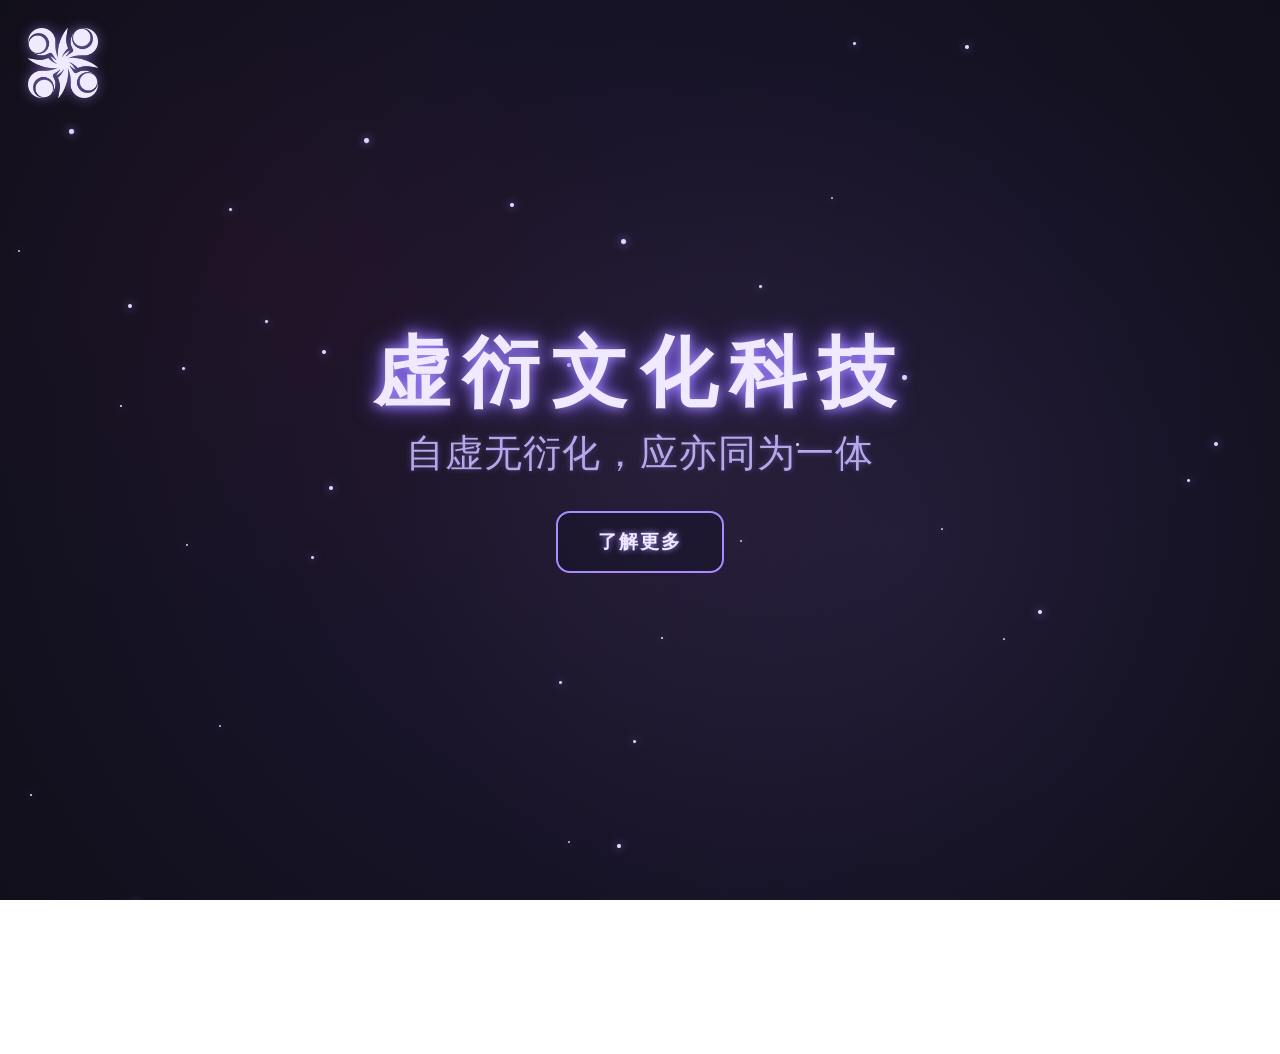
==== commit 8d951d72: "chore: 同步内容配置总表 改动文件： - index.html - 0虚衍主页.html - 0-1虚衍导航.html - 1虚衍世界.html - 1-1虚衍之书.html - 2造物信息.h" ====
--- a/index.html
+++ b/index.html
@@ -368,7 +368,7 @@
     </style>
     <link rel="stylesheet" href="./assets/theme.css">
     <!-- 同步加载站点配置：首次绘制前配置即就位，避免「先旧文案后新文案」的闪烁 -->
-    <script src="./assets/site-config.js"></script>
+    <script>(function(){document.write('<scr'+'ipt src="./assets/site-config.js?t='+Math.floor(Date.now()/3e4)+'"><\/scr'+'ipt>');})();</script>
     <script src="./assets/common.js"></script>
 </head>
 <body>
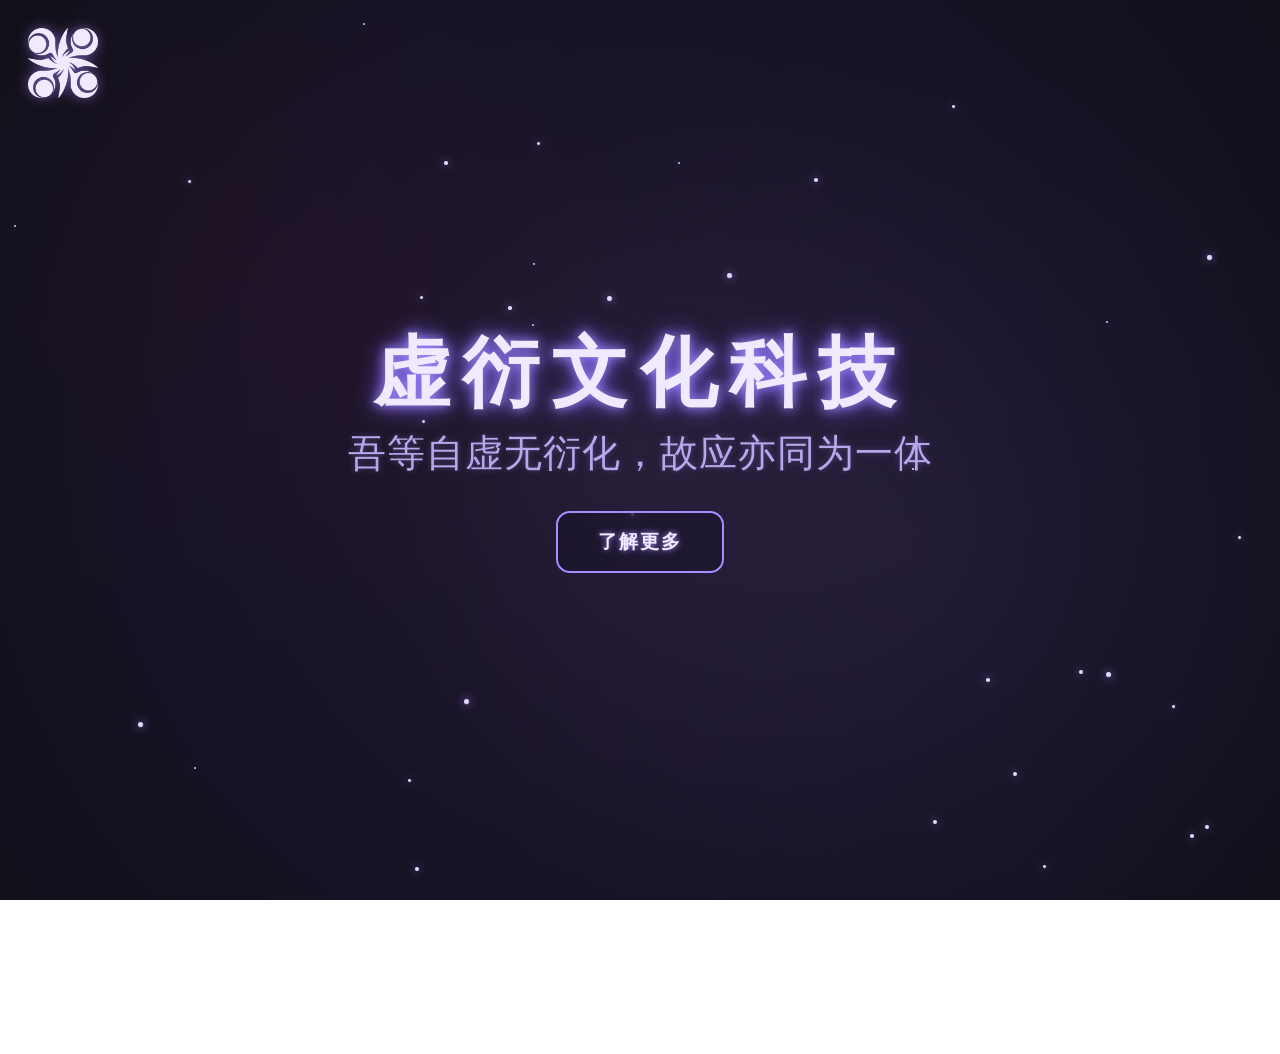
==== commit b743d92d: "chore: 同步内容配置总表 改动文件： - index.html - 0虚衍主页.html - 0-1虚衍导航.html - assets/site-config.json - assets/si" ====
--- a/index.html
+++ b/index.html
@@ -386,7 +386,9 @@
     <div class="mist"></div>
 </div>
 <div class="logo" id="homeLogoBtn" role="button" tabindex="0" aria-label="前往万象导览" title="前往万象导览">
-    <img class="logo-img" id="logoImg" alt="虚衍文化科技Logo">
+    <img class="logo-img" id="logoImg" alt="虚衍文化科技Logo"
+         data-config-sheet="01_主页" data-config-name="左上角 Logo"
+         data-config-col="资源路径" data-config-attr="src">
 </div>
 
 <div class="main-content" role="main">
@@ -398,67 +400,113 @@
     <div class="nav-overlay" id="navOverlay"></div>
 </div>
 
-<div class="idle-footer-tip" id="idleTip">长按按钮收集光点切换界面状态</div>
+<div class="idle-footer-tip" id="idleTip" data-config-sheet="01_主页" data-config-name="底部闲置提示" data-config-col="当前内容/值">长按按钮收集光点切换界面状态</div>
 
 <script>
     (function(){
         "use strict";
 
-        // ---------- 直接定义常量（参数回归分散）----------
-        const LOGO_IMG_SRC = "./0虚衍主页/logo-0.webp";
-        const FAVICON_SRC = "./0虚衍主页/logo.webp";
-        const MAIN_TITLE_TEXT = "虚衍文化科技";
-        const SUB_TITLE_TEXT = "吾等自虚无衍化，故应亦同为一体";
-        let BTN_DEFAULT_TEXT = "了解更多";
-        let BTN_ACTIVE_TEXT = "回归初始";
-
-        const NAV_BUTTONS = [
-            { text: "虚衍世界", link: "1虚衍世界.html", target: "_self" },
-            { text: "造物信息", link: "2造物信息.html", target: "_self" },
-            { text: "了解我们", link: "3了解我们.html", target: "_self" },
-            { text: "加入我们", link: "4加入我们.html", target: "_self" }
-        ];
+        // ---------- 表格驱动：所有内容先向《配置总表》01_主页 取值 ----------
+        // 读不到表格（离线 / 首次加载异常）时逐个回落下面写的内置默认值，
+        // 所以这里随便改哪个默认值都不会影响线上 —— 线上以表格为准。
+        const CFG_SHEET = "01_主页";
+        function cv(name, dflt) {
+            return (window.XY && XY.cfgVal) ? XY.cfgVal(CFG_SHEET, name, dflt) : dflt;
+        }
+        function cp(name) {
+            return (window.XY && XY.cfgParams) ? XY.cfgParams(CFG_SHEET, name, {}) : {};
+        }
+        function cn(obj, key, dflt) {
+            var v = obj[key];
+            return (typeof v === "number" && isFinite(v)) ? v : dflt;
+        }
+        function clist(name, dflt) {
+            var raw = cv(name, dflt);
+            return (window.XY && XY.splitList) ? XY.splitList(raw, " / ") : String(raw).split(" / ");
+        }
+
+        // 表内「特效 / 配置参数」分组的取参对象
+        const P_STAR  = cp("远景星点");
+        const P_FLOW  = cp("星光流点");
+        const P_TW    = cp("星点闪烁时长与透明度");
+        const P_BTN   = cp("按钮粒子");
+        const P_FLOAT = cp("漂浮粒子");
+        const P_CORE  = cp("触发所需光点数");
+        const P_HOLD  = cp("长按消耗时长");
+        const P_PEAK  = cp("光点峰值停留");
+        const P_RING  = cp("进度环动画时长");
+        const P_RANGE = cp("光点吸附范围");
+        const P_SMOOTH= cp("鼠标吸附平滑度");
+        const P_FADE  = cp("白闪渐变粒度");
+
+        // ---------- 内容常量（值来自表格）----------
+        const LOGO_IMG_SRC = (window.XY && XY.cfgRes)
+            ? XY.cfgRes(CFG_SHEET, "左上角 Logo", "./0虚衍主页/logo-0.webp")
+            : "./0虚衍主页/logo-0.webp";
+        const LOGO_HOME_HREF = (window.XY && XY.cfgLink)
+            ? XY.cfgLink(CFG_SHEET, "Logo 跳转目标", "./0-1虚衍导航.html")
+            : "./0-1虚衍导航.html";
+        const FAVICON_SRC = (window.XY && XY.cfgRes)
+            ? XY.cfgRes(CFG_SHEET, "浏览器图标 Favicon", "./0虚衍主页/logo.webp")
+            : "./0虚衍主页/logo.webp";
+        const MAIN_TITLE_TEXT = cv("主标题", "虚衍文化科技");
+        const SUB_TITLE_TEXT = cv("副标题", "吾等自虚无衍化，故应亦同为一体");
+        let BTN_DEFAULT_TEXT = cv("主按钮 · 默认态", "了解更多");
+        let BTN_ACTIVE_TEXT = cv("主按钮 · 激活态", "回归初始");
+
+        // 导航按钮：文案与跳转目标都来自表格（两列按顺序一一对应）
+        const NAV_LABELS = clist("长按展开的导航按钮", "虚衍世界 / 造物信息 / 了解我们 / 加入我们");
+        const NAV_HREFS = (function () {
+            const raw = (window.XY && XY.cfgLink)
+                ? XY.cfgLink(CFG_SHEET, "长按展开的导航按钮",
+                    "1虚衍世界.html / 2造物信息.html / 3了解我们.html / 4加入我们.html")
+                : "1虚衍世界.html / 2造物信息.html / 3了解我们.html / 4加入我们.html";
+            return (window.XY && XY.splitList) ? XY.splitList(raw, " / ") : String(raw).split(" / ");
+        })();
+        const NAV_BUTTONS = NAV_LABELS.map(function (t, i) {
+            return { text: t, link: NAV_HREFS[i] || "#", target: "_self" };
+        });
 
         // 星星相关常量
-        const DISTANT_STAR_COUNT = 35;
-        const DISTANT_STAR_MIN_SIZE = 1.5;
-        const DISTANT_STAR_MAX_SIZE = 5;
-        const TWINKLE_MIN_DUR = 2;
-        const TWINKLE_MAX_DUR = 5;
+        const DISTANT_STAR_COUNT = cn(P_STAR, "DISTANT_STAR_COUNT", 35);
+        const DISTANT_STAR_MIN_SIZE = cn(P_STAR, "DISTANT_STAR_MIN_SIZE", 1.5);
+        const DISTANT_STAR_MAX_SIZE = cn(P_STAR, "DISTANT_STAR_MAX_SIZE", 5);
+        const TWINKLE_MIN_DUR = cn(P_TW, "TWINKLE_MIN_DUR", 2);
+        const TWINKLE_MAX_DUR = cn(P_TW, "TWINKLE_MAX_DUR", 5);
 
         // 星光相关常量
-        const STARLIGHT_CREATE_INTERVAL = 1000;
-        const STARLIGHT_MIN_SIZE = 2;
-        const STARLIGHT_MAX_SIZE = 10;
-        const STARLIGHT_MIN_SPEED = 0.25;
-        const STARLIGHT_MAX_SPEED = 0.5;
-        const BLINK_MIN_DUR = 2.5;
-        const BLINK_MAX_DUR = 5;
-        const BLINK_MIN_OPACITY = 0.1;
-        const BLINK_MAX_OPACITY = 1.0;
+        const STARLIGHT_CREATE_INTERVAL = cn(P_FLOW, "STARLIGHT_CREATE_INTERVAL", 1000);
+        const STARLIGHT_MIN_SIZE = cn(P_FLOW, "STARLIGHT_MIN_SIZE", 2);
+        const STARLIGHT_MAX_SIZE = cn(P_FLOW, "STARLIGHT_MAX_SIZE", 10);
+        const STARLIGHT_MIN_SPEED = cn(P_FLOW, "STARLIGHT_MIN_SPEED", 0.25);
+        const STARLIGHT_MAX_SPEED = cn(P_FLOW, "STARLIGHT_MAX_SPEED", 0.5);
+        const BLINK_MIN_DUR = cn(P_TW, "BLINK_MIN_DUR", 2.5);
+        const BLINK_MAX_DUR = cn(P_TW, "BLINK_MAX_DUR", 5);
+        const BLINK_MIN_OPACITY = cn(P_TW, "BLINK_MIN_OPACITY", 0.1);
+        const BLINK_MAX_OPACITY = cn(P_TW, "BLINK_MAX_OPACITY", 1.0);
 
         // 交互常量
-        const BUTTON_SAFE_ZONE_EXPAND = 50;
-        const ATTRACT_RANGE = 150;
-        const TRIGGER_NUM = 5;
-        const CONSUME_DURATION = 1000;
-        const PEAK_DURATION = 1500;
-        const RING_DURATION = 1000;
-        const MOUSE_ADSORB_SMOOTHNESS = 0.15;
-        const BUTTON_ADSORB_SPEED = 0.1;
-        const BUTTON_ADSORB_TRIGGER_DIST = 5;
-        const FADE_LIGHT_STEP = 0.05;
-        const FADE_LIGHT_INTERVAL = 40;
+        const BUTTON_SAFE_ZONE_EXPAND = cn(P_RANGE, "BUTTON_SAFE_ZONE_EXPAND", 50);
+        const ATTRACT_RANGE = cn(P_RANGE, "ATTRACT_RANGE", 150);
+        const TRIGGER_NUM = cn(P_CORE, "TRIGGER_NUM", 5);
+        const CONSUME_DURATION = cn(P_HOLD, "CONSUME_DURATION", 1000);
+        const PEAK_DURATION = cn(P_PEAK, "PEAK_DURATION", 1500);
+        const RING_DURATION = cn(P_RING, "RING_DURATION", 1000);
+        const MOUSE_ADSORB_SMOOTHNESS = cn(P_SMOOTH, "MOUSE_ADSORB_SMOOTHNESS", 0.15);
+        const BUTTON_ADSORB_SPEED = cn(P_SMOOTH, "BUTTON_ADSORB_SPEED", 0.1);
+        const BUTTON_ADSORB_TRIGGER_DIST = cn(P_SMOOTH, "BUTTON_ADSORB_TRIGGER_DIST", 5);
+        const FADE_LIGHT_STEP = cn(P_FADE, "FADE_LIGHT_STEP", 0.05);
+        const FADE_LIGHT_INTERVAL = cn(P_FADE, "FADE_LIGHT_INTERVAL", 40);
 
         // 粒子常量
-        const BTN_PARTICLE_COUNT = 10;
-        const BTN_HOVER_PARTICLE_COUNT = 15;
-        const BTN_PARTICLE_MAX_TX = 100;
-        const BTN_PARTICLE_MAX_TY = 100;
-        const FLOAT_PARTICLE_COUNT = 10;
-        const FLOAT_PARTICLE_MAX_TX = 75;
-        const FLOAT_PARTICLE_MAX_TY = 75;
-        const FLOAT_PARTICLE_TY_OFFSET = -25;
+        const BTN_PARTICLE_COUNT = cn(P_BTN, "BTN_PARTICLE_COUNT", 10);
+        const BTN_HOVER_PARTICLE_COUNT = cn(P_BTN, "BTN_HOVER_PARTICLE_COUNT", 15);
+        const BTN_PARTICLE_MAX_TX = cn(P_BTN, "BTN_PARTICLE_MAX_TX", 100);
+        const BTN_PARTICLE_MAX_TY = cn(P_BTN, "BTN_PARTICLE_MAX_TY", 100);
+        const FLOAT_PARTICLE_COUNT = cn(P_FLOAT, "FLOAT_PARTICLE_COUNT", 10);
+        const FLOAT_PARTICLE_MAX_TX = cn(P_FLOAT, "FLOAT_PARTICLE_MAX_TX", 75);
+        const FLOAT_PARTICLE_MAX_TY = cn(P_FLOAT, "FLOAT_PARTICLE_MAX_TY", 75);
+        const FLOAT_PARTICLE_TY_OFFSET = cn(P_FLOAT, "FLOAT_PARTICLE_TY_OFFSET", -25);
         const FLOAT_PARTICLE_REMOVE_DELAY = 2000;
 
         // DOM 元素
@@ -833,9 +881,11 @@
 
         // ----- 初始化入口 -----
         function init() {
+            // 页面标题 / 分享卡片 / 图标也由表格决定
+            if (window.XY && XY.applyDocMeta) XY.applyDocMeta(CFG_SHEET);
             renderStaticContent();
             bindEvents();
-            setupLogo('./0-1虚衍导航.html', '.logo', 'logoImg', '前往万象导览');
+            setupLogo(LOGO_HOME_HREF, '.logo', 'logoImg', '前往万象导览');
             setupA11yFallback();
             applyTableConfig();
             animationFrameId = requestAnimationFrame(animationLoop);
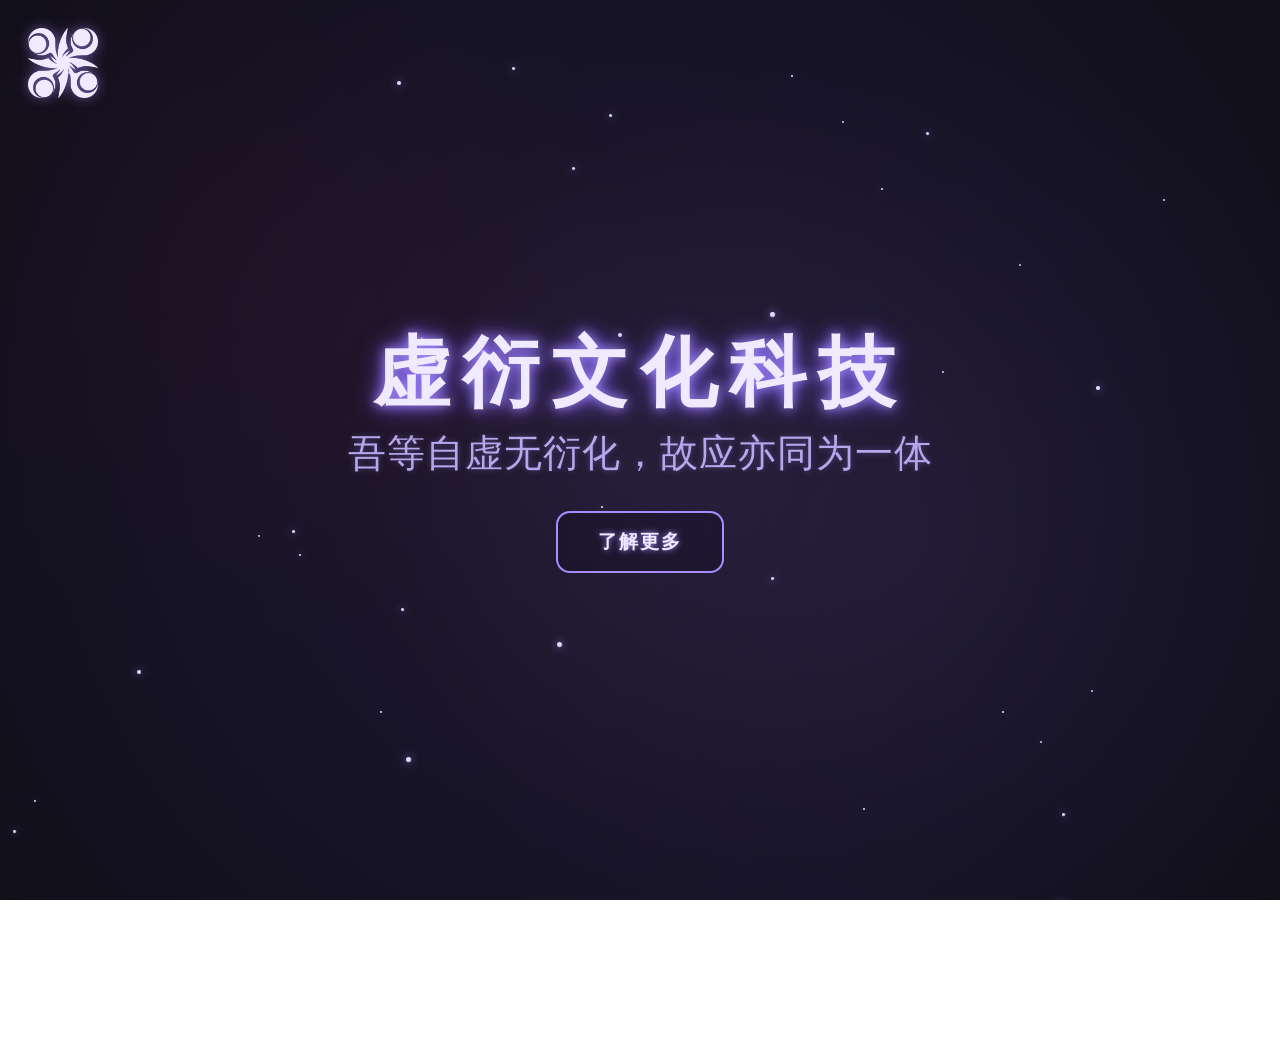
==== commit b9cbf1b2: "chore: 同步内容配置总表 改动文件： - index.html - 0虚衍主页.html  由 .虚衍网站内容配置总表.ref/publish.py 自动发布" ====
--- a/index.html
+++ b/index.html
@@ -492,6 +492,11 @@
         const CONSUME_DURATION = cn(P_HOLD, "CONSUME_DURATION", 1000);
         const PEAK_DURATION = cn(P_PEAK, "PEAK_DURATION", 1500);
         const RING_DURATION = cn(P_RING, "RING_DURATION", 1000);
+        // 长按判定改为「按下按钮后持续 HOLD_DURATION 毫秒」的确定性计时，
+        // 不再依赖随机生成的光点个数（旧逻辑要凑满 TRIGGER_NUM 颗星，
+        // 按 1000ms 一颗算需要按住约 5 秒，移动端几乎没人能触发）。
+        // 总时长为 HOLD_DURATION + CONSUME_DURATION + PEAK_DURATION。
+        const HOLD_DURATION = cn(P_HOLD, "HOLD_DURATION", 600);
         const MOUSE_ADSORB_SMOOTHNESS = cn(P_SMOOTH, "MOUSE_ADSORB_SMOOTHNESS", 0.15);
         const BUTTON_ADSORB_SPEED = cn(P_SMOOTH, "BUTTON_ADSORB_SPEED", 0.1);
         const BUTTON_ADSORB_TRIGGER_DIST = cn(P_SMOOTH, "BUTTON_ADSORB_TRIGGER_DIST", 5);
@@ -523,7 +528,7 @@
         // 状态变量
         let isAbsorb = false, isConsume = false, lightPeakHold = false, mouseAdsorbOn = false;
         let isHolding = false, isFlashing = false, flashRound = 0;
-        let mouseX = 0, mouseY = 0, mouseDownTime = 0;
+        let mouseX = 0, mouseY = 0, mouseDownTime = 0, holdStartTime = 0;
         let starList = [];
         let starlightInterval = null;
         let animationFrameId = null;
@@ -591,12 +596,20 @@
                 const navBtn = document.createElement('button');
                 navBtn.className = 'nav-btn';
                 navBtn.innerText = btn.text;
-                navBtn.addEventListener('click', (e) => {
-                    e.stopPropagation();
-                    if(btn.link && btn.link !== '#') {
-                        if(btn.target === '_blank') window.open(btn.link);
-                        else window.location.href = btn.link;
-                    }
+                let jumped = false;
+                const go = () => {
+                    if(jumped) return;
+                    if(!btn.link || btn.link === '#') return;
+                    jumped = true;
+                    if(btn.target === '_blank') window.open(btn.link);
+                    else window.location.href = btn.link;
+                };
+                navBtn.addEventListener('click', (e) => { e.stopPropagation(); go(); });
+                // 兜底：部分移动端浏览器/套壳 WebView 在触摸后不派发合成 click，
+                // 这里直接监听 touchend，保证移动端「点一下就能跳转」。
+                navBtn.addEventListener('touchend', (e) => { e.stopPropagation(); go(); }, { passive: true });
+                navBtn.addEventListener('keydown', (e) => {
+                    if(e.key === 'Enter' || e.key === ' ' || e.key === 'Spacebar') { e.preventDefault(); go(); }
                 });
                 navOverlayDiv.appendChild(navBtn);
             });
@@ -707,6 +720,9 @@
             starList.forEach(item => item.remove());
             starList.length = 0;
             flashRound++;
+            holdStartTime = 0;
+            isAbsorb = false;
+            isConsume = false;
             if(flashRound % 2 === 1) {
                 navOverlay.style.opacity = '1';
                 navOverlay.style.pointerEvents = 'auto';
@@ -731,6 +747,11 @@
             if(isConsume && !lightPeakHold && !isFlashing) {
                 isFlashing = true;
                 mouseDownTime = performance.now();
+            }
+            // 按住主按钮达到 HOLD_DURATION 即开始吸附/消耗（确定性，不受光点数量影响）
+            if(isAbsorb && !isConsume && !lightPeakHold && holdStartTime &&
+               performance.now() - holdStartTime >= HOLD_DURATION) {
+                isConsume = true;
             }
             if(isConsume && !lightPeakHold && isFlashing) {
                 const now = performance.now();
@@ -755,7 +776,7 @@
                     const dx = cx - s.x, dy = cy - s.y;
                     s.x += dx * BUTTON_ADSORB_SPEED;
                     s.y += dy * BUTTON_ADSORB_SPEED;
-                    if(Math.hypot(dx, dy) < BUTTON_ADSORB_TRIGGER_DIST && !isConsume && starList.length >= TRIGGER_NUM) isConsume = true;
+                    if(Math.hypot(dx, dy) < BUTTON_ADSORB_TRIGGER_DIST && !isConsume) isConsume = true;
                 }
                 s.style.left = (s.x - s.size/2) + "px";
                 s.style.top = (s.y - s.size/2) + "px";
@@ -798,19 +819,36 @@
         }
         function handleEnd() { resetRing(); }
 
+        // 判断触摸目标是否为「需要正常点击」的交互元素。
+        // 这些元素上不能 preventDefault：触摸事件的默认行为一旦被阻止，
+        // 浏览器就不会再派发合成 click，移动端表现为「点了没反应、不跳转」。
+        function isInteractiveTarget(el) {
+            while (el && el !== document) {
+                if (el.classList && (el.classList.contains('nav-btn') ||
+                    el.classList.contains('more-btn') || el.classList.contains('logo'))) return true;
+                if (el.tagName === 'A' || el.tagName === 'BUTTON') return true;
+                el = el.parentElement;
+            }
+            return false;
+        }
+
         function bindEvents() {
             document.addEventListener('mousedown', e => handlePointerStart(e, false));
             document.addEventListener('mousemove', e => handleMove(e, false));
             document.addEventListener('mouseup', handleEnd);
             document.addEventListener('mouseleave', resetRing);
-            document.addEventListener('touchstart', e => { e.preventDefault(); handlePointerStart(e, true); }, { passive: false });
+            document.addEventListener('touchstart', e => {
+                // 交互元素放行默认行为，否则 preventDefault 会吞掉移动端的合成 click
+                if (!isInteractiveTarget(e.target)) e.preventDefault();
+                handlePointerStart(e, true);
+            }, { passive: false });
             document.addEventListener('touchmove', e => { e.preventDefault(); handleMove(e, true); }, { passive: false });
             document.addEventListener('touchend', handleEnd);
             document.addEventListener('touchcancel', handleEnd);
-            mainBtn.addEventListener('mousedown', () => { isAbsorb = true; isConsume = false; lightPeakHold = false; whiteFlash.style.opacity = 0; isFlashing = false; });
+            mainBtn.addEventListener('mousedown', () => { isAbsorb = true; isConsume = false; lightPeakHold = false; whiteFlash.style.opacity = 0; isFlashing = false; holdStartTime = performance.now(); });
             mainBtn.addEventListener('mouseup', releaseStars);
             mainBtn.addEventListener('mouseleave', releaseStars);
-            mainBtn.addEventListener('touchstart', (e) => { e.preventDefault(); isAbsorb = true; isConsume = false; lightPeakHold = false; whiteFlash.style.opacity = 0; isFlashing = false; });
+            mainBtn.addEventListener('touchstart', (e) => { isAbsorb = true; isConsume = false; lightPeakHold = false; whiteFlash.style.opacity = 0; isFlashing = false; holdStartTime = performance.now(); });
             mainBtn.addEventListener('touchend', releaseStars);
             mainBtn.addEventListener('touchcancel', releaseStars);
             mainBtn.addEventListener('mouseenter', () => createBtnParticles(mainBtn, BTN_HOVER_PARTICLE_COUNT));
--- a/assets/theme.css
+++ b/assets/theme.css
@@ -240,3 +240,51 @@
         transform: none;
     }
 }
+
+/* ================================================================
+   富文本排版
+   ------------------------------------------------------------------
+   表格里写 [center]/[left]/[right]/[h1..h3]/[quote]/[hr] 渲染出来的块。
+   行内标记（[b][i][u][s][small][sub][sup]、**粗** *斜* ~~删~~）用浏览器
+   原生样式，这里只管块级排版。
+   ================================================================ */
+.rich-center,
+.rich-left,
+.rich-right {
+    display: block;
+    width: 100%;
+}
+
+.rich-center { text-align: center; }
+.rich-left   { text-align: left; }
+.rich-right  { text-align: right; }
+
+.rich-h1,
+.rich-h2,
+.rich-h3 {
+    font-weight: 700;
+    letter-spacing: 2px;
+    color: var(--xy-accent-soft);
+    text-shadow: 0 0 12px rgba(168, 139, 255, 0.35);
+}
+
+.rich-h1 { font-size: 1.5em;  margin: 1.1em 0 0.55em; }
+.rich-h2 { font-size: 1.28em; margin: 1em 0 0.5em; }
+.rich-h3 { font-size: 1.12em; margin: 0.9em 0 0.45em; }
+
+.rich-quote {
+    margin: 0.9em 0;
+    padding: 0.5em 0.2em 0.5em 1em;
+    border-left: 3px solid var(--xy-accent);
+    color: #cfc4ff;
+    font-style: italic;
+    opacity: 0.92;
+}
+
+.rich-hr {
+    border: 0;
+    height: 1px;
+    width: 70%;
+    margin: 1.4em auto;
+    background: linear-gradient(90deg, transparent, rgba(168, 139, 255, 0.55), transparent);
+}
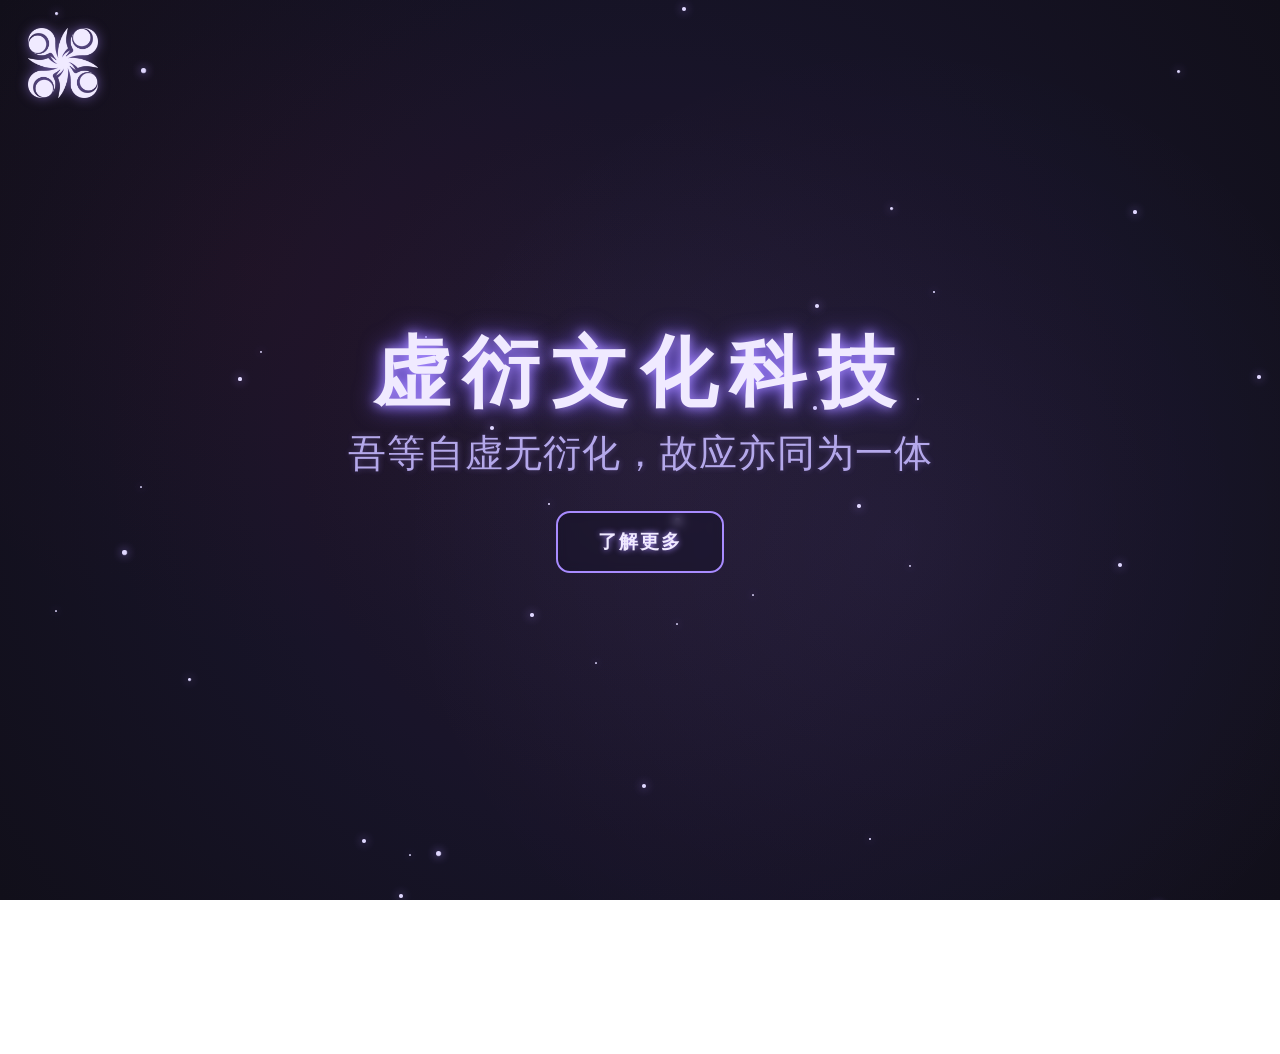
==== commit 2213adc3: "chore: 同步内容配置总表 改动文件： - index.html - 0虚衍主页.html - 0-1虚衍导航.html - 1虚衍世界.html - 1-1虚衍之书.html - 2造物信息.h" ====
--- a/index.html
+++ b/index.html
@@ -2,7 +2,7 @@
 <html lang="zh-CN">
 <head>
     <meta charset="UTF-8">
-    <meta name="viewport" content="width=device-width, initial-scale=1.0, user-scalable=no, viewport-fit=cover">
+    <meta name="viewport" content="width=device-width, initial-scale=1.0, viewport-fit=cover">
     <title>虚衍|主页</title>
     <link id="faviconLink" rel="icon" type="image/webp" href="./0虚衍主页/logo.webp">
     <link rel="apple-touch-icon" href="./0虚衍主页/logo.webp">
@@ -12,11 +12,11 @@
     <meta property="og:site_name" content="虚衍教派">
     <meta property="og:title" content="虚衍 | 虚衍教派">
     <meta property="og:description" content="虚衍教派官方网站 — 虚无中衍化的世界，从诞生到神明意志的完整叙事。">
-    <meta property="og:image" content="./0虚衍主页/logo.webp">
+    <meta property="og:image" content="https://xuyanzhibian.github.io/xuyan-website/assets/logo.webp">
     <meta name="twitter:card" content="summary_large_image">
     <meta name="twitter:title" content="虚衍 | 虚衍教派">
     <meta name="twitter:description" content="虚衍教派官方网站 — 虚无中衍化的世界，从诞生到神明意志的完整叙事。">
-    <meta name="twitter:image" content="./0虚衍主页/logo.webp">
+    <meta name="twitter:image" content="https://xuyanzhibian.github.io/xuyan-website/assets/logo.webp">
 <style>
         /* ---------- 全局样式重置 + 响应式基准 ---------- */
         * {
